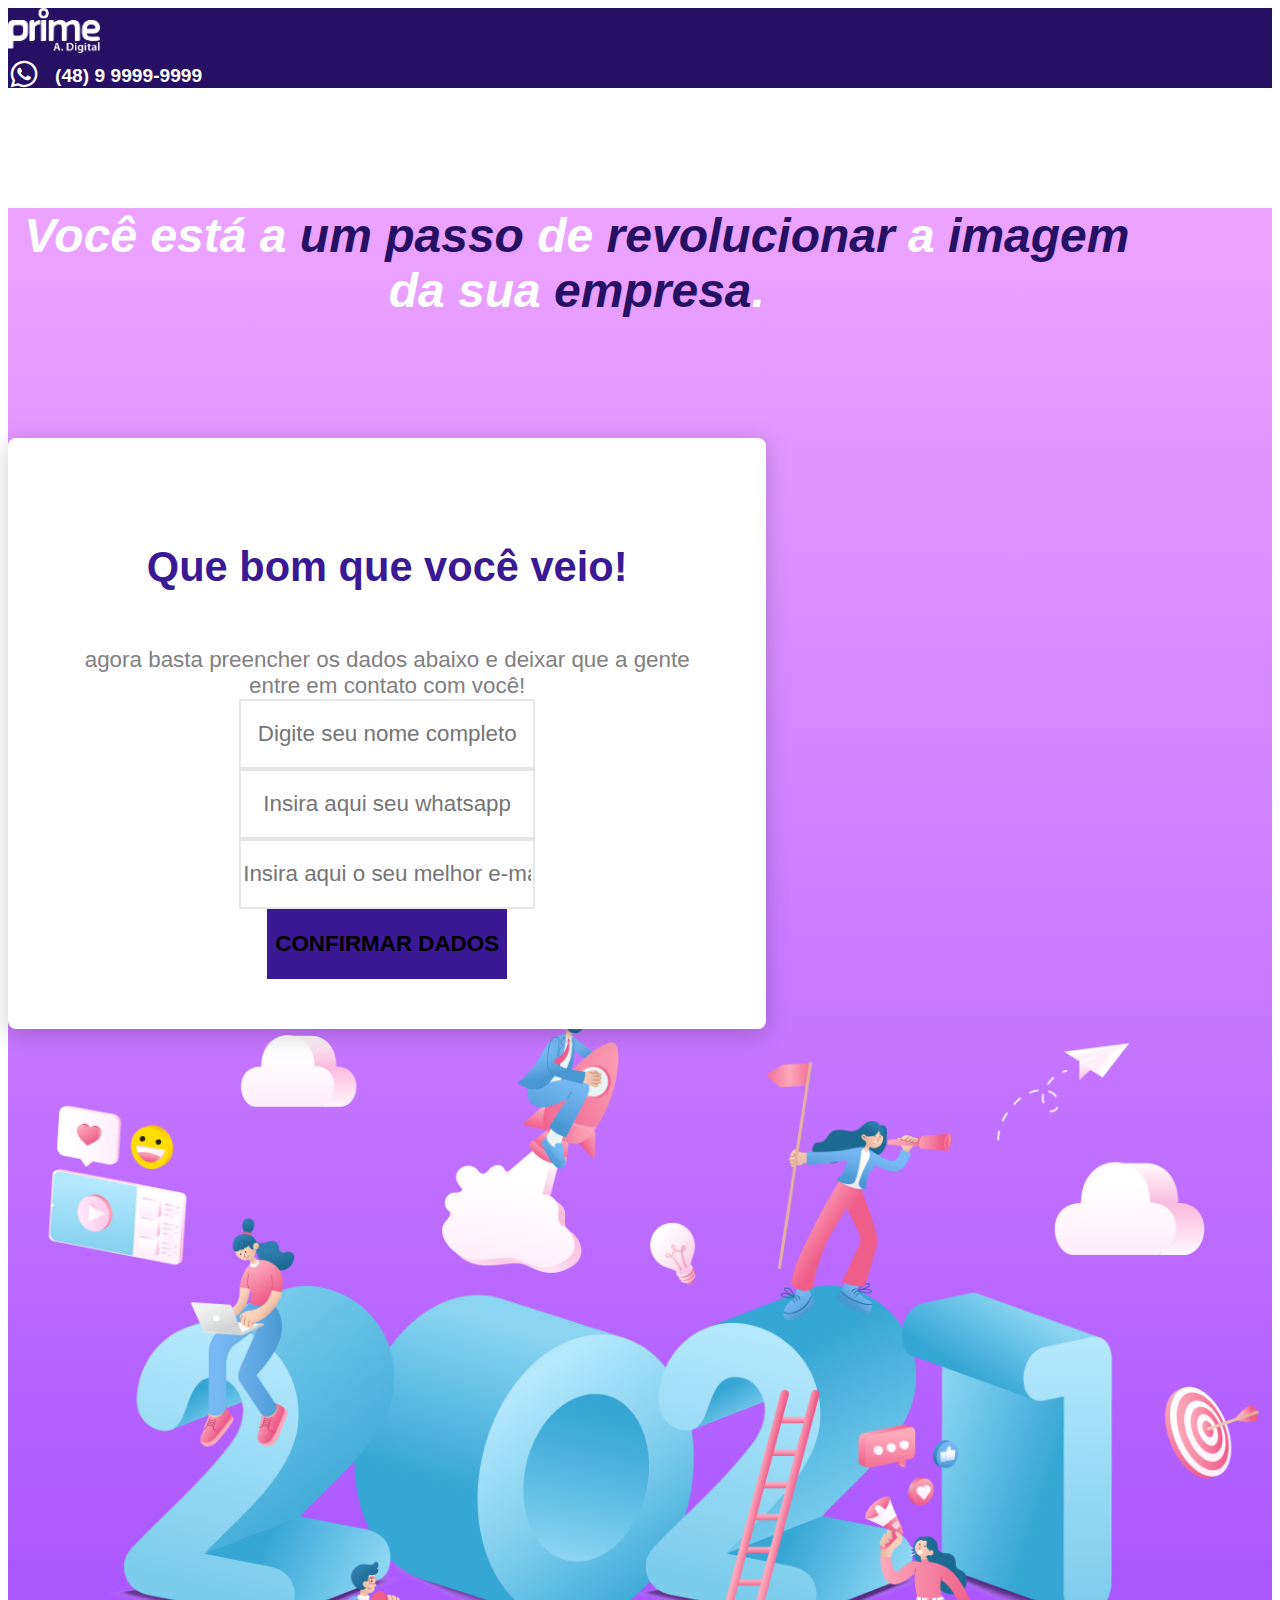
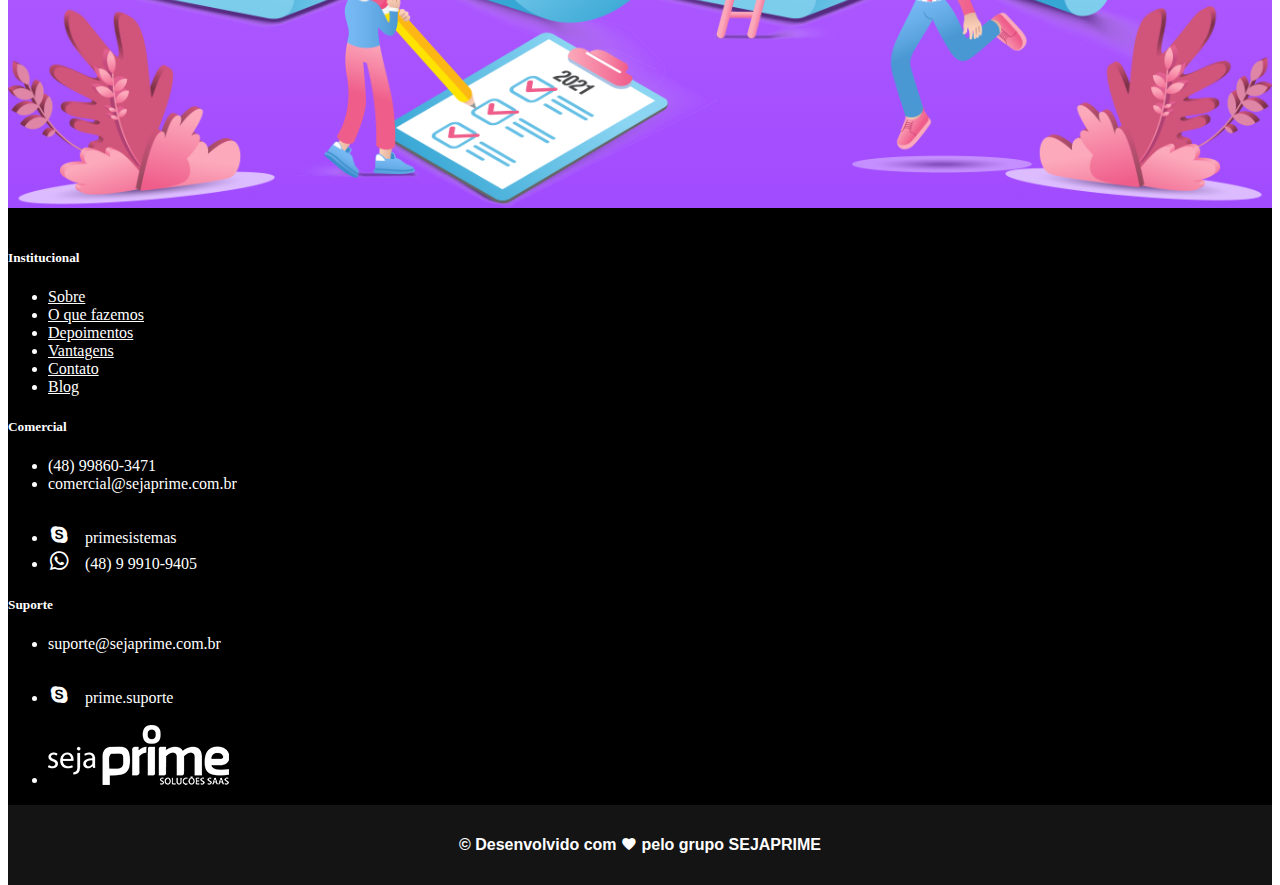
==== form.html @ f954f822 "Criação do form.html" ====
<!DOCTYPE html>
<html lang="pt_br">

<head>
    <meta charset="UTF-8">
    <meta name="viewport" content="width=device-width, initial-scale=1.0">
    <title>Prime Agência | Bem Vindo!</title>

    <link rel="stylesheet" href="assets/css/style.css">
    <link rel="stylesheet" href="assets/css/responsive.css">
    <link rel="stylesheet" href="assets/css/materialdesignicons.min.css">
    <link href="https://cdn.jsdelivr.net/npm/bootstrap@5.0.0-beta1/dist/css/bootstrap.min.css" rel="stylesheet" integrity="sha384-giJF6kkoqNQ00vy+HMDP7azOuL0xtbfIcaT9wjKHr8RbDVddVHyTfAAsrekwKmP1" crossorigin="anonymous">
</head>

<body id="form_page">
    <header class="navbar navbar-expand-lg  __header">
        <div class="container flex-row h-100">
            <a class="navbar-brand" href="https://sejaprime.com.br/primeagencia/"><img src="assets/images/logo.png" alt="Prime Agência Digital"></a>

            <a class="navbar-wpp" href=""> <span class="mdi mdi-whatsapp"></span> (48) 9 9999-9999</a>
        </div>
    </header>

    <section class="__form-page-section">
        <div class="container h-100">
            <div class="row h-100">
                <div class="d-flex flex-column align-items-center justify-content-top col-xs-12 col-sm-12 col-lg-12 __form-container">
                    <h2>Você está a <span class="__contrast-form-page">um passo</span> de <span class="__contrast-form-page">revolucionar</span> a <span class="__contrast-form-page">imagem</span> da sua <span class="__contrast-form-page">empresa</span>.</h2>
                    <form>
                        <div class="mb-4">
                            <h4>Que bom que você veio!</h4>
                            <p>agora basta preencher os dados abaixo e deixar que a gente entre em contato com você!</p>
                        </div>
                        <div class="mb-3 w-75">
                            <input type="text" class="form-control" id="fullname_input" aria-describedby="clientName" placeholder="Digite seu nome completo">
                        </div>
                        <div class="mb-3 w-75">
                            <input type="tel" class="form-control" id="wppnumber_input" aria-describedby="clientWPP" placeholder="Insira aqui seu whatsapp">
                        </div>
                        <div class="mb-3 w-75">
                            <input type="email" class="form-control" id="email_input" aria-describedby="clientEmail" placeholder="Insira aqui o seu melhor e-mail">
                        </div>
                        <button type="submit" class="btn btn-primary w-75">Confirmar Dados</button>
                    </form>
                </div>
            </div>
        </div>
    </section>

    <!-- ::"Footer":: -->
    <footer class="page-footer font-small indigo rodape">
        <div class="container text-center text-md-left">
            <div class="row">
                <div class="col-xs-12 col-sm-6 col-md-4 col-lg-3 mx-auto rodape-info">
                    <h5 class="font-weight-normal text-uppercase mt-3 mb-4">Institucional</h5>
                    <ul class="list-unstyled">
                        <li>
                            <a href="#!">Sobre</a>
                        </li>
                        <li>
                            <a href="#!">O que fazemos</a>
                        </li>
                        <li>
                            <a href="#!">Depoimentos</a>
                        </li>
                        <li>
                            <a href="#!">Vantagens</a>
                        </li>
                        <li>
                            <a href="#!">Contato</a>
                        </li>
                        <li>
                            <a href="#!">Blog</a>
                        </li>
                    </ul>
                </div>
                <div class="col-xs-12 col-sm-6 col-md-4 col-lg-3 mx-auto rodape-info">
                    <h5 class="font-weight-normal text-uppercase mt-3 mb-4">Comercial</h5>
                    <ul class="list-unstyled">
                        <li>(48) 99860-3471</li>
                        <li>comercial@sejaprime.com.br</li>
                        <li class="li-margin"><span class="footer-icons"><i class="mdi mdi-skype"></i></span>primesistemas</li>
                        <li><span class="footer-icons"><i class="mdi mdi-whatsapp"></i></span>(48) 9 9910-9405</li>
                    </ul>
                </div>
                <div class="col-xs-12 col-sm-6 col-md-4 col-lg-3 mx-auto rodape-info">
                    <h5 class="font-weight-normal text-uppercase mt-3 mb-4">Suporte</h5>
                    <ul class="list-unstyled">
                        <li>suporte@sejaprime.com.br</li>
                        <li class="li-margin"><span class="footer-icons"><i class="mdi mdi-skype"></i></span>prime.suporte</li>
                    </ul>
                </div>
                <div class="col-xs-12 col-sm-6 col-md-12 col-lg-3 mx-auto rodape-info logo-prime">
                    <ul class="list-unstyled">
                        <li>
                            <img src="assets/images/sejaprime_logo.png" alt="SejaPrime" class="img-responsive prime-logo">
                        </li>
                    </ul>
                </div>
                <div class="col-xs-12 col-sm-12 col-md-12 rodape-info logo-prime-tablet">
                    <ul class="list-unstyled">
                        <li>
                            <img src="images/sejaprime_logo.png" alt="SejaPrime" class="img-responsive prime-logo">
                        </li>
                    </ul>
                </div>
            </div>
        </div>
        <div class="container-fluid copyright">
            <h2>&copy Desenvolvido com <span><i class="mdi mdi-heart" aria-hidden="true"></i></span> pelo grupo SEJAPRIME</h2>
        </div>
    </footer>

    <script src="https://cdn.jsdelivr.net/npm/bootstrap@5.0.0-beta1/dist/js/bootstrap.bundle.min.js" integrity="sha384-ygbV9kiqUc6oa4msXn9868pTtWMgiQaeYH7/t7LECLbyPA2x65Kgf80OJFdroafW" crossorigin="anonymous">
    </script>
</body>

</html>
---- assets/css/style.css ----
* {
    box-sizing: border-box;
    font-family: 'Segoe UI', sans-serif;
}

:root {
    --primary-dark: #261063;
    --primary: #3A1994;
    --primary-light: #6338DB;
    --primary-transparent-dark: #3a1994ea;
    --primary-transparent: #3a1994d2;
    --primary-transparent-light: #3a1994da;
    --hero-text-color: #FF92C5;
}

body,
html {
    height: 100%;
}

.__btn-default {
    display: inline-block;
    color: #000;
    font-size: 1rem;
    font-weight: bold;
    text-align: center;
    text-decoration: none;
    text-transform: uppercase;
    border-radius: 10px;
    box-shadow: 0px 6px 10px #00000029;
    width: 100%;
    max-width: 300px;
    padding: 15px 0;
    background: #FEC55E;
    transition: .2s ease-in-out;
    position: relative;
    z-index: 5;
}

.__btn-default:hover {
    color: #000;
    box-shadow: 0px 0 10px #00000029;
    transform: scale(1.05, 1.05);
}

.__outline {
    background-color: transparent !important;
    border: 1px solid #FFF;
    box-shadow: none !important;
}

.__contrast {
    color: var(--primary);
    font-weight: bold;
}

.__constrast-socials {
    color: #FFB838;
}

.__contrast-form-page {
    color: var(--primary-dark);
    font-weight: bolder;
}


/* ==============::::MAIN PAGE::::============== */


/* ==============::Header::============== */

.__header {
    background: var(--primary-dark);
    height: 80px;
}

.__header .navbar-brand {
    width: auto;
    height: 100%;
}

.__header .navbar-brand img {
    width: auto;
    height: 45px;
}

.__header .navbar-wpp {
    display: flex;
    align-items: center;
    color: #FFF;
    font-size: 1.2rem;
    font-weight: 600;
    text-decoration: none;
}

.__header .navbar-wpp span {
    font-size: 2rem;
    margin-right: 15px;
}


/* ==============::Hero::============== */

.__hero-image {
    background-image: linear-gradient(var(--primary-transparent), var(--primary-transparent)), url("../images/main-hero_banner.jpg");
    height: 80%;
    max-height: 650px;
    background-attachment: fixed;
    background-position: center;
    background-repeat: no-repeat;
    background-size: cover;
    position: relative;
}

.__hero-text {
    text-align: center;
    position: absolute;
    top: 50%;
    left: 50%;
    transform: translate(-50%, -50%);
    width: 60%;
}

.__hero-text h1 {
    color: #FFF;
    font-size: 3.2rem;
    font-weight: 400;
}

.__hero-text h1 strong {
    color: var(--hero-text-color);
    font-size: inherit;
    font-weight: inherit;
}


/* ==============::Cards Container::============== */

.__services-cards {
    background: #F8F8F8;
}

.__services-cards h2 {
    color: #000;
    font-size: 2rem;
    width: 50%;
    margin: 60px auto 0;
}

.__services-cards h2 span {
    color: #6A41DB;
    font-size: 2rem;
}

.__cards-container {
    margin: 30px 0;
}

.card {
    background: #FFF;
    min-width: 210px;
    width: 90%;
    max-width: 240px;
    height: 280px;
    border: none !important;
    box-shadow: 0px 3px 10px #00000029;
    margin: 15px;
}

.card-img-top {
    width: 70px !important;
    height: auto !important;
    margin-bottom: 25px;
}

.card-title {
    text-align: left;
    font: normal normal bold 15px/20px Segoe UI;
    letter-spacing: 0px;
    color: #000000;
    opacity: 1;
}

.__services-btn {
    display: inline-block;
    color: var(--primary);
    font-size: 1.2rem;
    font-weight: bold;
    text-decoration: none;
    text-transform: uppercase;
    background-color: #FFF;
    width: 100%;
    max-width: 320px;
    border-radius: 10px;
    box-shadow: 0px 6px 10px #00000029;
    margin: 0 auto 60px;
    padding: 20px 0;
}

.__services-btn:hover {
    background-color: rgb(250, 250, 250);
}


/* ==============::Testimony Section::============== */

.__testimony-section {
    background: var(--primary-transparent);
    height: 70%;
    max-height: 500px;
}

.__testimony-section .__testimony-image-side .__testimony-image-box {
    display: flex;
    flex-direction: row;
    flex-wrap: wrap;
    justify-content: space-between;
    width: 80%;
    height: 80%;
}

.__testimony-section .__testimony-text-side .__text-box {
    width: 80%;
    margin-bottom: 35px;
}

.__testimony-section .__testimony-text-side p {
    color: #FFF;
    font-size: 1.6rem;
}

.__testimony-section .__testimony-text-side small {
    color: rgb(220, 220, 220);
    font-size: 1.4rem;
}


/* ==============::know-more Section::General Structure============== */

.__know-more-section {
    background: #FFF;
    height: 70%;
    max-height: 500px;
}

.__know-more-section .__know-more-image-side img {
    width: 80%;
    margin: 0 auto;
}

.__know-more-section .__know-more-text-side .__text-box {
    width: 80%;
}

.__know-more-section .__know-more-text-side h3 {
    color: #000;
    font-size: 2.2rem;
    font-weight: bold;
}

.__know-more-section .__know-more-text-side p {
    color: #434343;
    font-size: 1.2rem;
}


/* ==============::know-more Section::First Impression::============== */

.__first-impression {
    background: rgb(98, 0, 255);
    background: linear-gradient(90deg, rgba(98, 0, 255, 0.7) 0%, rgba(202, 77, 255, 0.7) 100%);
}

.__first-impression-text {
    color: #FFF !important;
}

.__first-impression .__know-more-image-side {
    position: relative;
}

.__first-impression .__know-more-image-side img {
    width: 85%;
    max-width: 500px;
    position: absolute;
    bottom: -50px;
}


/* ==============::know-more Section::Consulting form============== */

.__form-consulting {
    background: var(--primary);
    background-image: url(../images/consulting-form_banner.png);
    background-repeat: no-repeat;
    background-position: center;
    background-size: 100% 100%;
}

.__form-consulting .__know-more-image-side {
    position: relative;
}

.__form-consulting .__know-more-image-side img {
    width: 95%;
    position: absolute;
    bottom: -25px;
}

.__form-consulting .__know-more-form-side form {
    background: #FFF;
    width: 65%;
    border-radius: 4px;
    box-shadow: rgba(0, 0, 0, 0.2) 0 5px 25px;
    padding: 40px;
}

.__form-consulting .__know-more-form-side form h4 {
    color: #2C2C2C;
    font-size: 1rem;
    font-weight: 500;
    text-align: center;
}

.__form-consulting .__know-more-form-side input,
.__form-consulting .__know-more-form-side button {
    border-radius: 0 !important;
    padding: 10px;
}

.__form-consulting .__know-more-form-side button {
    font-weight: 500;
    text-transform: uppercase;
    border: none !important;
    background: var(--primary-dark);
}

.__form-consulting .__know-more-form-side button:hover {
    background: var(--primary);
}


/* ==============::know-more Section::Music prodution============== */

.__music-prodution {
    background: rgb(255, 214, 139);
    background: linear-gradient(90deg, rgba(255, 214, 139, 1) 0%, rgba(251, 163, 0, 1) 100%);
}

.__music-prodution-btn {
    color: #FFF;
    background: var(--primary);
}

.__music-prodution-btn:hover {
    color: #FFF;
}

.__music-prodution .__know-more-image-side {
    position: relative;
}

.__music-prodution .__know-more-image-side img {
    width: 70%;
    max-width: 400px;
    position: absolute;
    bottom: 0;
}


/* ==============::know-more Section::Press Office============== */

.__press-office {
    background: rgb(187, 48, 251);
    background: linear-gradient(90deg, rgba(187, 48, 251, 0.7) 0%, rgba(255, 171, 244, 0.7) 100%);
}

.__press-office .__know-more-image-side {
    position: relative;
}

.__press-office .__know-more-image-side img {
    width: 90%;
    max-width: 515px;
    position: absolute;
    bottom: -85px;
    z-index: 2;
}


/* ==============::know-more Section::Socials============== */

.__socials {
    height: 710px;
    max-height: unset;
    background: linear-gradient(90deg, var(--primary-transparent-dark) 0%, var(--primary-transparent-light) 100%), url(../images/socials_banner.png);
    position: relative;
    z-index: 4;
}

.__socials .__know-more-socials-side .__socials-box {
    background: transparent linear-gradient(0deg, #FFB631 0%, #FFD07A 100%) 0% 0% no-repeat padding-box;
    max-width: 500px;
    box-shadow: rgba(0, 0, 0, 0.2) 0 5px 25px;
    padding: 50px 0;
    position: absolute;
    bottom: -80px;
}

.__socials .__know-more-socials-side .__socials-box h4 {
    font-size: 1.4rem;
    font-style: italic;
    font-weight: bold;
    text-align: center;
}

.__socials .__know-more-socials-side .__socials-box .__socials-icons {
    font-size: 4rem;
}

.__socials .__know-more-socials-side .__socials-box h5 {
    font-size: 1.4rem;
    font-weight: 600;
    text-align: center;
}

.__socials .__know-more-socials-side .__socials-box .__btn-socials {
    display: block !important;
    color: white;
    font-size: 2rem;
    font-weight: 500;
    text-align: center;
    text-decoration: none;
    text-transform: uppercase;
    background: var(--primary-light);
    border-radius: 10px;
    box-shadow: 0px 6px 5px #00000029;
    min-width: 300px;
    width: 60%;
    margin: 0 auto;
    padding: 10px 0;
    transition: .3s ease-in-out;
}

.__socials .__know-more-socials-side .__socials-box .__btn-socials:hover {
    background: var(--primary);
}

.__socials .__know-more-text-side .__socials-list {
    margin-left: 55px;
}

.__socials .__know-more-text-side .__socials-list span.mdi-check-bold {
    color: orange;
    font-size: 2.6rem;
    margin-right: 15px;
}

.__socials .__know-more-text-side .__socials-list p {
    color: #FFF;
    font-size: 1.4rem;
    font-weight: 400;
}


/* ==============::know-more Section::City Banners============== */

.__city-banners {
    height: 600px;
    max-height: unset;
    background: linear-gradient(0deg, #000000b2 0%, #000000b2 100%), url(../images/city_banner.jpg) center/cover no-repeat;
}

.__city-banners .__know-more-text-side .__text-box h3,
.__city-banners .__know-more-text-side .__text-box p,
.__city-banners .__know-more-text-side .__text-box a {
    color: #FFF;
}

.__city-banners .__know-more-text-side .__text-box h3 {
    font-size: 2.6rem;
    margin-bottom: 25px;
}

.__city-banners .__know-more-text-side .__text-box p {
    font-size: 1.4rem;
}


/* ==============::Footer::============== */

.rodape {
    background-color: #000;
    padding-top: 20px;
}

.rodape-info {
    font-family: 'Roboto', 'sans-serif' !important;
    margin-bottom: 15px;
}

.rodape-info h5,
.rodape-info h2,
.rodape-info a,
.rodape-info li {
    font-family: 'Roboto', 'sans-serif' !important;
    color: #FFF !important;
}

.rodape-info,
.rodape-info ul li a {
    text-align: start;
}

.logo-prime-tablet {
    display: none !important;
}

.li-margin {
    margin-top: 30px;
}

.footer-icons {
    font-size: 1.4rem;
    margin-right: 15px;
}

.container-fluid.copyright {
    display: flex;
    align-items: center;
    justify-content: center;
    background-color: #141414;
    height: 80px;
    padding: 0;
}

.container-fluid.copyright>h2 {
    color: white;
    font-size: 1rem;
    margin: 0;
}


/* ==============::::FORM PAGE::::============== */

.__form-page-section {
    height: 1600px;
    background: url(../images/2021_banner.png) bottom/contain no-repeat, linear-gradient(0deg, rgba(161, 75, 255, 1) 0%, rgba(237, 164, 255, 1) 100%);
}

.__form-page-section .__form-container h2 {
    color: #FFF;
    font-size: 3rem;
    font-style: italic;
    text-align: center;
    width: 90%;
    margin: 120px 0 !important;
}

.__form-page-section .__form-container form {
    display: flex;
    flex-direction: column;
    align-items: center;
    justify-content: center;
    background-color: #FFF;
    width: 60%;
    border-radius: 8px;
    box-shadow: rgba(0, 0, 0, 0.2) 0 5px 25px;
    padding: 50px 40px;
}

.__form-page-section .__form-container form h4 {
    color: var(--primary);
    font-size: 2.6rem;
    font-weight: bold;
    text-align: center;
}

.__form-page-section .__form-container form p {
    color: gray;
    font-size: 1.4rem;
    text-align: center;
    width: 90%;
    margin: 0 auto;
}

.__form-page-section .__form-container form input {
    font-size: 1.4rem;
    text-align: center;
    border: 2px solid rgba(128, 128, 128, 0.2);
    width: 100%;
    height: 70px;
    margin: 0 auto;
}

.__form-page-section .__form-container form button {
    font-size: 1.4rem;
    font-weight: bold;
    text-transform: uppercase;
    background-color: var(--primary);
    border: 2px solid transparent;
    height: 70px;
    margin: 0 auto !important;
    transition: .3s ease-in-out;
}

.__form-page-section .__form-container form button:hover {
    color: var(--primary);
    border: 2px solid var(--primary);
    background-color: transparent;
}
---- assets/css/responsive.css ----
/* // Extra small devices (portrait phones, less than 576px) */

@media (max-width: 575.98px) {
    .__btn {
        max-width: unset !important;
    }
    /* ==========::Header::========== */
    .__header .navbar-wpp {
        display: flex;
        font-size: 1rem;
        font-weight: 600;
        text-decoration: none;
    }
    .__header .navbar-wpp span {
        font-size: 1rem;
        margin-right: 5px;
    }
    /* ==========::Hero::========== */
    .__hero-image {
        height: 60%;
    }
    .__hero-text {
        width: 90%;
    }
    .__hero-text h1 {
        font-size: 1.4rem !important;
    }
    .__hero-text h1 strong {
        font-size: inherit !important;
    }
    /* ==========::Cards Container::========== */
    .__services-cards h2 {
        font-size: 1.2rem !important;
        width: 90% !important;
        margin: 25px auto !important;
    }
    .__services-cards h2 span {
        font-size: 1.2rem !important;
    }
    .__services-cards .card {
        width: 40% !important;
        height: 160px;
        min-width: unset !important;
        margin: 10px !important;
        padding: 15px;
    }
    .__services-cards .card .card-img-top {
        width: 55px !important;
        margin-bottom: 10px;
    }
    .__services-cards .card .card-title {
        font-size: 1rem;
        font-weight: 500;
        text-align: center;
    }
    /* ==========::Testimony Section::========== */
    .__testimony-section .__testimony-text-side .__text-box {
        width: 100% !important;
    }
    .__testimony-text-side .__text-box p,
    .__testimony-text-side .__text-box small {
        font-size: 1.4rem !important;
    }
    /* ==============::know-more Section::============== */
    .__know-more-section {
        height: auto;
        max-height: none;
    }
    .__know-more-section .__know-more-image-side img {
        margin: 35px auto 15px;
    }
    .__know-more-section .__know-more-text-side .__text-box {
        width: 100%;
        margin-bottom: 35px;
    }
    .__know-more-section .__know-more-text-side h3 {
        font-size: 1.6rem;
    }
    .__know-more-section .__know-more-text-side p {
        font-size: 1rem;
    }
    /* ==============::know-more Section::First Impression::============== */
    .__first-impression {
        background: rgb(187, 48, 251) !important;
    }
    .__first-impression .__know-more-image-side img {
        width: 80%;
        margin: 35px auto 15px;
        position: relative;
        bottom: unset;
    }
    /* ==============::know-more Section::Consulting form============== */
    .__form-consulting {
        background-size: cover;
    }
    .__form-consulting .container .row {
        display: flex;
        flex-direction: column-reverse;
    }
    .__form-consulting .__know-more-image-side img {
        position: relative;
        bottom: unset;
    }
    .__form-consulting .__know-more-form-side {
        padding: 0;
    }
    .__form-consulting .__know-more-form-side form {
        width: 100%;
        max-width: unset;
        border-radius: 0;
        padding: 30px 20px;
    }
    /* ==============::know-more Section::Music prodution::============== */
    .__music-prodution {
        background: rgb(255, 214, 139) !important;
    }
    .__music-prodution .__know-more-image-side img {
        width: 80%;
        margin: 35px auto 15px;
        position: relative;
        bottom: unset;
    }
    /* ==============::know-more Section::Press Office============== */
    .__press-office {
        background: rgb(213, 145, 245) !important;
    }
    .__press-office .__know-more-image-side img {
        max-width: 300px;
        position: relative;
        bottom: unset;
    }
    /* ==============::know-more Section::Socials============== */
    .__socials .__know-more-socials-side {
        padding: 0 !important;
    }
    .__socials .__know-more-socials-side .__socials-box {
        min-width: 280px;
        max-width: 550px;
        padding: 25px 0;
        position: relative;
        bottom: unset;
    }
    .__socials .__know-more-socials-side .__socials-box h4 {
        font-size: 1.2rem;
    }
    .__socials .__know-more-socials-side .__socials-box .__socials-icons {
        font-size: 3rem;
    }
    .__socials .__know-more-socials-side .__socials-box h5 {
        font-size: 1.2rem;
        font-weight: bold;
    }
    .__socials .__know-more-socials-side .__socials-box .__btn-socials {
        min-width: 260px;
        font-size: 1rem;
    }
    .__socials .__know-more-text-side ul {
        padding: 35px 0 !important;
    }
    .__socials .__know-more-text-side .__socials-list {
        margin-left: 0;
        margin-bottom: 15px !important;
    }
    .__socials .__know-more-text-side .__socials-list span.mdi-check-bold {
        font-size: 1.8rem;
    }
    .__socials .__know-more-text-side .__socials-list p {
        font-size: 1rem;
    }
    /* ==============::know-more Section::City Banners============== */
    .__city-banners {
        padding: 80px 0;
    }
    .__city-banners .__know-more-text-side .__text-box h3 {
        font-size: 1.4rem;
    }
    .__city-banners .__know-more-text-side .__text-box p {
        font-size: 1rem;
    }
    /* =================Footer Celular=================*/
    .container-fluid.copyright>h2 {
        font-size: .8rem !important;
        text-align: center;
    }
    /* ==============::::FORM PAGE::::============== */
    .__form-page-section {
        height: 1400px;
    }
    .__form-page-section .__form-container {
        padding: 0;
    }
    .__form-page-section .__form-container h2 {
        font-size: 2.4rem;
        margin: 80px 0 !important;
    }
    .__form-page-section .__form-container form {
        width: 100%;
        border-radius: 0;
        padding: 50px 10px;
    }
    .__form-page-section .__form-container form h4 {
        font-size: 2rem;
    }
    .__form-page-section .__form-container form p {
        font-size: 1.2rem;
    }
    .__form-page-section .__form-container form input {
        font-size: 1rem;
    }
    .__form-page-section .__form-container form button {
        font-size: 1rem;
    }
}


/* // Small devices (landscape phones, 576px and up) */

@media (min-width: 576px) and (max-width: 767.98px) {
    /* ==========::Hero::========== */
    .__hero-text h1 {
        font-size: 2rem !important;
    }
    .__hero-text h1 strong {
        font-size: inherit !important;
    }
    /* ==========::Cards Container::========== */
    .__services-cards h2 {
        width: 90% !important;
        margin: 55px auto !important;
    }
    .__services-cards .card {
        width: 30% !important;
        height: 160px;
        min-width: unset !important;
        margin: 10px !important;
        padding: 15px;
    }
    .__services-cards .card .card-img-top {
        width: 55px !important;
        margin-bottom: 10px;
    }
    .__services-cards .card .card-title {
        font-size: 1rem;
        font-weight: 500;
        text-align: center;
    }
    /* ==========::Testimony Section::========== */
    .__testimony-section .__testimony-text-side .__text-box {
        width: 100% !important;
    }
    .__testimony-text-side .__text-box p,
    .__testimony-text-side .__text-box small {
        font-size: 1.2rem !important;
    }
    /* ==============::know-more Section::============== */
    .__know-more-section {
        min-height: 70%;
        max-height: none;
    }
    .__know-more-section .__know-more-image-side img {
        width: 100%;
        margin: 0 auto;
    }
    .__know-more-section .__know-more-text-side .__text-box {
        width: 100%;
    }
    .__know-more-section .__know-more-text-side h3 {
        font-size: 1.4rem;
    }
    .__know-more-section .__know-more-text-side p {
        font-size: .8rem;
    }
    /* ==============::know-more Section::First Impression::============== */
    .__first-impression {
        background: rgb(187, 48, 251) !important;
    }
    .__first-impression .__know-more-image-side img {
        width: 80%;
        margin: 35px auto 15px;
        position: relative;
        bottom: unset;
    }
    /* ==============::know-more Section::Consulting form============== */
    .__form-consulting {
        background-size: cover;
    }
    .__form-consulting .__know-more-image-side img {
        position: relative;
        bottom: unset;
    }
    .__form-consulting .__know-more-form-side {
        padding: 0;
    }
    .__form-consulting .__know-more-form-side form {
        width: 100%;
        max-width: unset;
        border-radius: 0;
        padding: 30px 20px;
    }
    /* ==============::know-more Section::Music prodution::============== */
    .__music-prodution {
        background: rgb(255, 214, 139) !important;
    }
    .__music-prodution .__know-more-image-side img {
        width: 120%;
        margin: 0 auto;
        position: absolute;
        bottom: 0;
        right: 0;
    }
    /* ==============::know-more Section::Press Office============== */
    .__press-office {
        background: rgb(213, 145, 245) !important;
    }
    .__press-office .__know-more-image-side img {
        max-width: 300px;
        position: relative;
        bottom: unset;
    }
    /* ==============::know-more Section::Socials============== */
    .__socials .__know-more-socials-side {
        padding: 0 !important;
    }
    .__socials .__know-more-socials-side .__socials-box {
        min-width: 280px;
        max-width: 550px;
        padding: 25px 0;
        position: relative;
        bottom: unset;
    }
    .__socials .__know-more-socials-side .__socials-box h4 {
        font-size: 1.2rem;
    }
    .__socials .__know-more-socials-side .__socials-box .__socials-icons {
        font-size: 3rem;
    }
    .__socials .__know-more-socials-side .__socials-box h5 {
        font-size: 1.2rem;
        font-weight: bold;
    }
    .__socials .__know-more-socials-side .__socials-box .__btn-socials {
        min-width: 260px;
        font-size: 1rem;
    }
    .__socials .__know-more-text-side ul {
        padding: 35px 0 !important;
    }
    .__socials .__know-more-text-side .__socials-list {
        margin-left: 0;
        margin-bottom: 15px !important;
    }
    .__socials .__know-more-text-side .__socials-list span.mdi-check-bold {
        font-size: 1.8rem;
    }
    .__socials .__know-more-text-side .__socials-list p {
        font-size: 1rem;
    }
    /* ==============::::FORM PAGE::::============== */
    .__form-page-section {
        height: 1400px;
    }
    .__form-page-section .__form-container {
        padding: 0;
    }
    .__form-page-section .__form-container h2 {
        font-size: 2.4rem;
        margin: 80px 0 !important;
    }
    .__form-page-section .__form-container form {
        width: 80%;
        border-radius: 0;
        padding: 50px 10px;
    }
    .__form-page-section .__form-container form h4 {
        font-size: 2rem;
    }
    .__form-page-section .__form-container form p {
        font-size: 1.2rem;
    }
    .__form-page-section .__form-container form input {
        font-size: 1rem;
    }
    .__form-page-section .__form-container form button {
        font-size: 1rem;
    }
}


/* // Medium devices (tablets, 768px and up) */

@media (min-width: 768px) and (max-width: 991.98px) {
    /* ==========::Hero::========== */
    .__hero-text h1 {
        font-size: 2rem !important;
    }
    .__hero-text h1 strong {
        font-size: inherit !important;
    }
    /* ==========::Cards Container::========== */
    .__services-cards h2 {
        width: 90% !important;
        margin: 55px auto !important;
    }
    .__services-cards .card {
        width: 30% !important;
        height: 160px;
        min-width: unset !important;
        margin: 10px !important;
        padding: 15px;
    }
    .__services-cards .card .card-img-top {
        width: 55px !important;
        margin-bottom: 10px;
    }
    .__services-cards .card .card-title {
        font-size: 1rem;
        font-weight: 500;
        text-align: center;
    }
    /* ==========::Testimony Section::========== */
    .__testimony-section .__testimony-text-side .__text-box {
        width: 100% !important;
    }
    .__testimony-text-side .__text-box p,
    .__testimony-text-side .__text-box small {
        font-size: 1.2rem !important;
    }
    /* ==============::know-more Section::============== */
    .__know-more-section {
        min-height: 80%;
        max-height: none;
    }
    .__know-more-section .__know-more-image-side img {
        margin: 35px auto 15px;
    }
    .__know-more-section .__know-more-text-side .__text-box {
        width: 100%;
    }
    .__know-more-section .__know-more-text-side h3 {
        font-size: 1.8rem;
    }
    .__know-more-section .__know-more-text-side p {
        font-size: 1rem;
    }
    /* ==============::know-more Section::First Impression::============== */
    .__first-impression {
        background: rgb(187, 48, 251) !important;
    }
    .__first-impression .__know-more-image-side img {
        width: 80%;
        margin: 35px auto 15px;
        position: relative;
        bottom: unset;
    }
    /* ==============::know-more Section::Consulting form============== */
    .__form-consulting {
        background-size: cover;
    }
    .__form-consulting .__know-more-image-side img {
        position: relative;
        bottom: unset;
    }
    .__form-consulting .__know-more-form-side {
        padding: 0;
    }
    .__form-consulting .__know-more-form-side form {
        width: 100%;
        max-width: unset;
        border-radius: 0;
        padding: 30px 20px;
    }
    /* ==============::know-more Section::Music prodution::============== */
    .__music-prodution {
        background: rgb(255, 214, 139) !important;
    }
    .__music-prodution .__know-more-image-side img {
        width: 100%;
        margin: 0 auto;
        position: absolute;
        bottom: 0;
    }
    /* ==============::know-more Section::Press Office============== */
    .__press-office {
        background: rgb(213, 145, 245) !important;
    }
    .__press-office .__know-more-image-side img {
        max-width: 300px;
        position: relative;
        bottom: unset;
    }
    /* ==============::know-more Section::Socials============== */
    .__socials .__know-more-socials-side {
        padding: 0 !important;
    }
    .__socials .__know-more-socials-side .__socials-box {
        min-width: 280px;
        max-width: 550px;
        padding: 25px 0;
        position: relative;
        bottom: unset;
    }
    .__socials .__know-more-socials-side .__socials-box h4 {
        font-size: 1.2rem;
    }
    .__socials .__know-more-socials-side .__socials-box .__socials-icons {
        font-size: 3rem;
    }
    .__socials .__know-more-socials-side .__socials-box h5 {
        font-size: 1.2rem;
        font-weight: bold;
    }
    .__socials .__know-more-socials-side .__socials-box .__btn-socials {
        min-width: 260px;
        font-size: 1rem;
    }
    .__socials .__know-more-text-side ul {
        padding: 35px 0 !important;
    }
    .__socials .__know-more-text-side .__socials-list {
        margin-left: 0;
        margin-bottom: 15px !important;
    }
    .__socials .__know-more-text-side .__socials-list span.mdi-check-bold {
        font-size: 1.8rem;
    }
    .__socials .__know-more-text-side .__socials-list p {
        font-size: 1rem;
    }
    /* ==============::::FORM PAGE::::============== */
    .__form-page-section {
        height: 1400px;
    }
    .__form-page-section .__form-container {
        padding: 0;
    }
    .__form-page-section .__form-container h2 {
        font-size: 2.4rem;
        margin: 80px 0 !important;
    }
    .__form-page-section .__form-container form {
        width: 80%;
        border-radius: 0;
        padding: 50px 10px;
    }
    .__form-page-section .__form-container form h4 {
        font-size: 2rem;
    }
    .__form-page-section .__form-container form p {
        font-size: 1.2rem;
    }
    .__form-page-section .__form-container form input {
        font-size: 1rem;
    }
    .__form-page-section .__form-container form button {
        font-size: 1rem;
    }
}


/* // Large devices (desktops, 992px and up) */

@media (min-width: 992px) and (max-width: 1199.98px) {}


/* // Extra large devices (large desktops, 1200px and up) */

@media (min-width: 1200px) {}
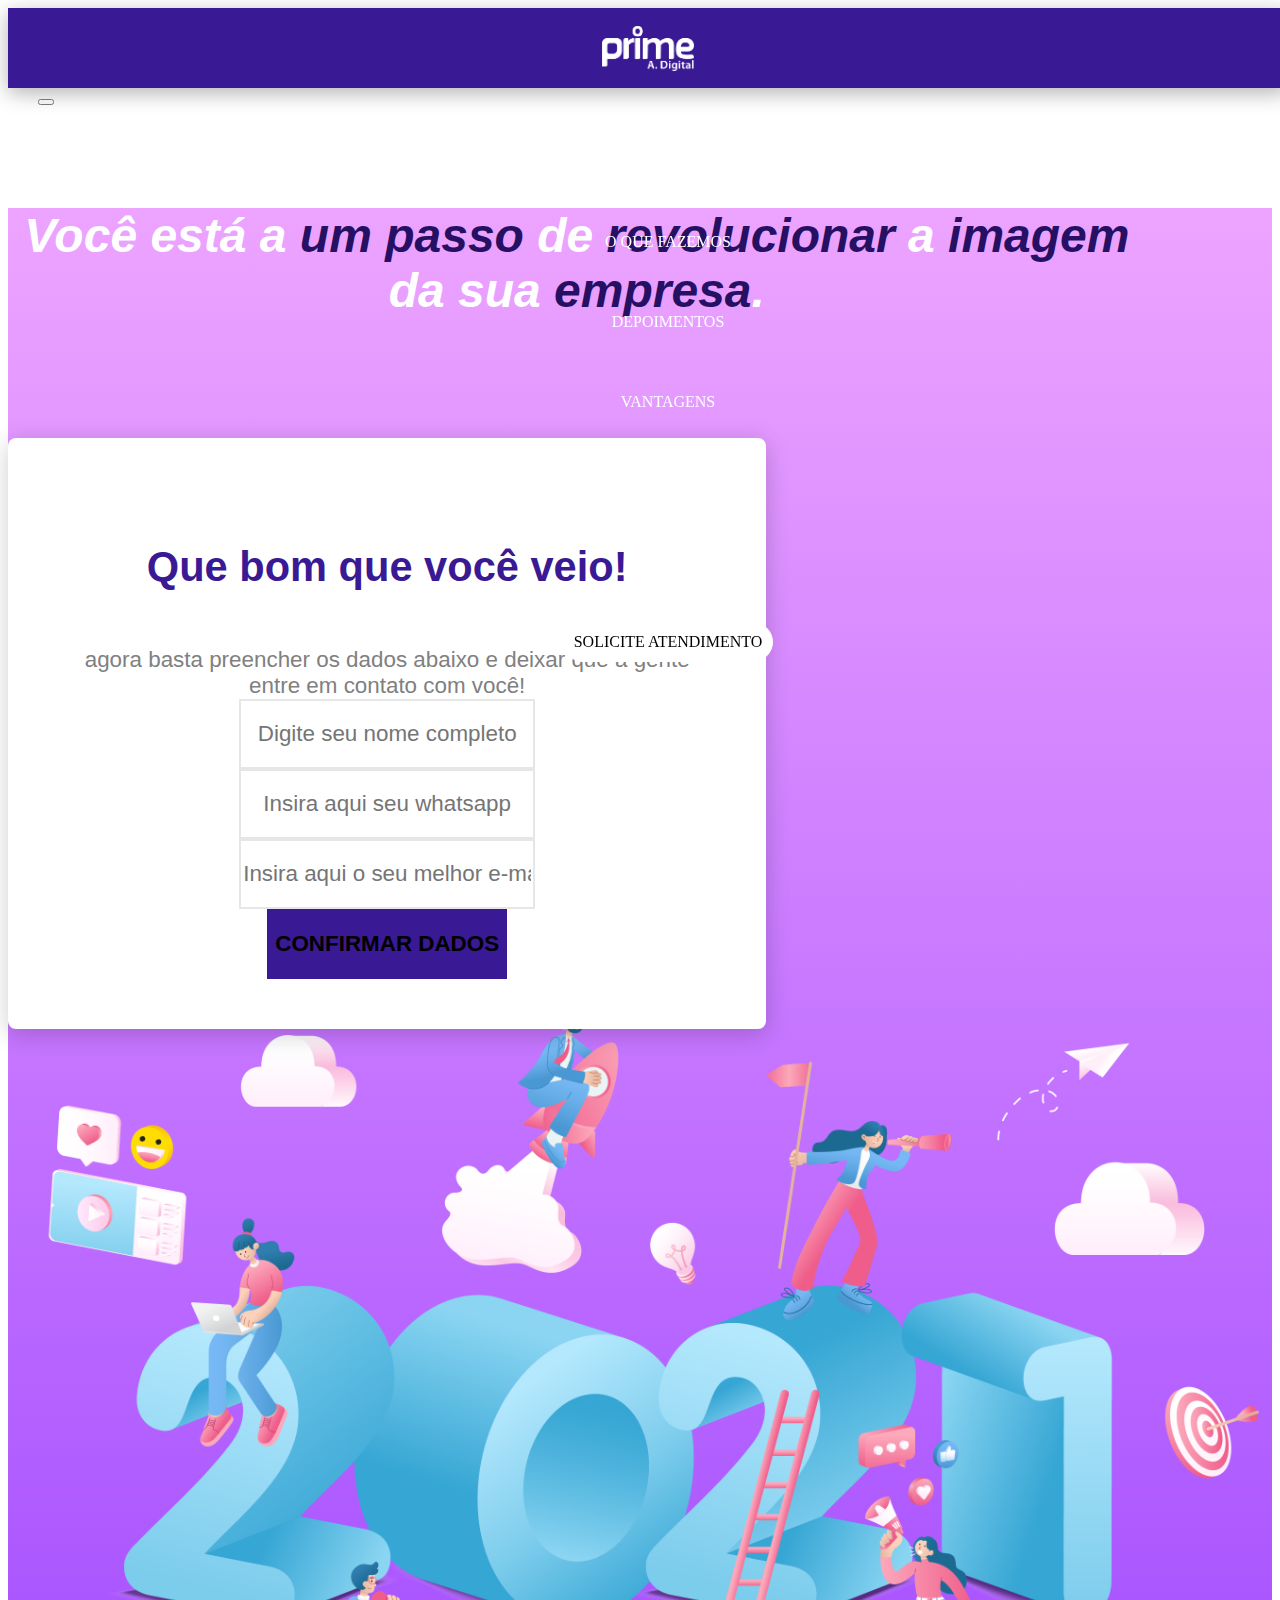
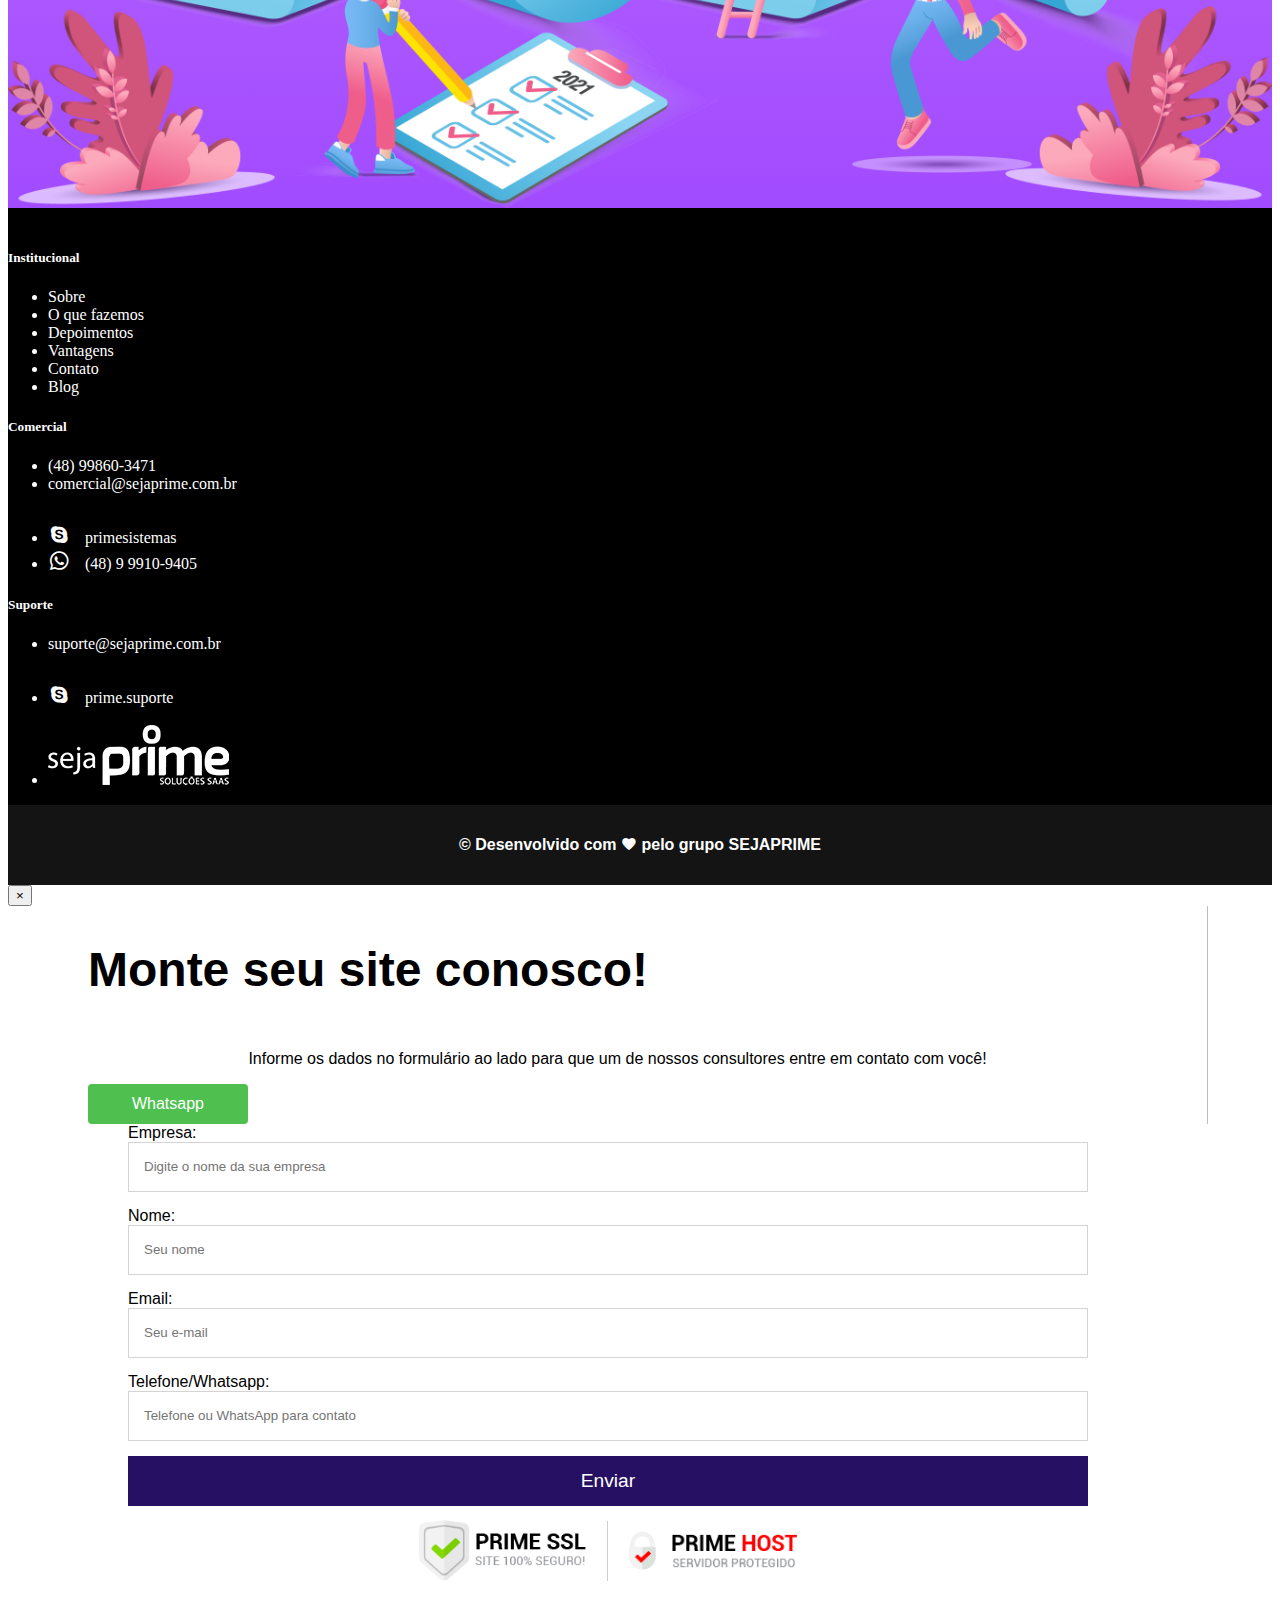
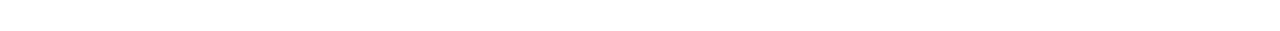
==== commit ec42b073: "Header do formulario" ====
--- a/form.html
+++ b/form.html
@@ -7,19 +7,50 @@
     <title>Prime Agência | Bem Vindo!</title>
 
     <link rel="stylesheet" href="assets/css/style.css">
+    <link rel="stylesheet" href="assets/css/modal.css">
     <link rel="stylesheet" href="assets/css/responsive.css">
     <link rel="stylesheet" href="assets/css/materialdesignicons.min.css">
-    <link href="https://cdn.jsdelivr.net/npm/bootstrap@5.0.0-beta1/dist/css/bootstrap.min.css" rel="stylesheet" integrity="sha384-giJF6kkoqNQ00vy+HMDP7azOuL0xtbfIcaT9wjKHr8RbDVddVHyTfAAsrekwKmP1" crossorigin="anonymous">
+    <link rel="stylesheet" href="https://stackpath.bootstrapcdn.com/bootstrap/4.1.3/css/bootstrap.min.css" integrity="sha384-MCw98/SFnGE8fJT3GXwEOngsV7Zt27NXFoaoApmYm81iuXoPkFOJwJ8ERdknLPMO" crossorigin="anonymous">
 </head>
 
 <body id="form_page">
-    <header class="navbar navbar-expand-lg  __header">
-        <div class="container flex-row h-100">
-            <a class="navbar-brand" href="https://sejaprime.com.br/primeagencia/"><img src="assets/images/logo.png" alt="Prime Agência Digital"></a>
-
-            <a class="navbar-wpp" href=""> <span class="mdi mdi-whatsapp"></span> (48) 9 9999-9999</a>
+    <header class="navbar navbar-expand-lg navbar-dark">
+
+        <a class="navbar-brand" href="https://sejaprime.com.br/primeagencia">
+            <img class="img-responsive prime-logo" src="assets/images/logo.png" alt="Prime Agência Digital">
+        </a>
+
+        <button class="navbar-toggler" type="button" data-toggle="collapse" data-target="#navbarSupportedContent" aria-controls="navbarSupportedContent" aria-expanded="false" aria-label="Toggle navigation">
+            <span class="navbar-toggler-icon"></span>
+        </button>
+
+        <div class="collapse navbar-collapse justify-content-end" id="navbarSupportedContent">
+            <ul class="navbar-nav justify-content-left ul-navbar-header">
+                <li class="nav-item li-navbar">
+                    <a class="nav-link" href="https://sejaprime.com.br/primeagencia/#quem-somos">Sobre</a>
+                </li>
+                <li class="nav-item li-navbar">
+                    <a class="nav-link" href="https://sejaprime.com.br/primeagencia/#o-que-fazemos">O que fazemos</a>
+                </li>
+                <li class="nav-item li-navbar">
+                    <a class="nav-link" href="https://sejaprime.com.br/primeagencia/#depoimentos">Depoimentos</a>
+                </li>
+                <li class="nav-item li-navbar">
+                    <a class="nav-link" href="https://sejaprime.com.br/primeagencia/#vantagens">Vantagens</a>
+                </li>
+                <li class="nav-item li-navbar">
+                    <a class="nav-link" href="https://sejaprime.com.br/primeagencia/blog/">Blog</a>
+                </li>
+                <li class="nav-item li-navbar icon">
+                    <a class="nav-link" href="#"><i class="mdi mdi-facebook"></i></a>
+                </li>
+                <li class="nav-item li-navbar nav-cliente">
+                    <a class="nav-link" href="#" data-toggle="modal" data-target=".modal-formulario">Solicite Atendimento</a>
+                </li>
+            </ul>
         </div>
     </header>
+    <div class="__fakeheader"></div>
 
     <section class="__form-page-section">
         <div class="container h-100">
@@ -111,8 +142,63 @@
         </div>
     </footer>
 
-    <script src="https://cdn.jsdelivr.net/npm/bootstrap@5.0.0-beta1/dist/js/bootstrap.bundle.min.js" integrity="sha384-ygbV9kiqUc6oa4msXn9868pTtWMgiQaeYH7/t7LECLbyPA2x65Kgf80OJFdroafW" crossorigin="anonymous">
-    </script>
+    <!-- MODALS -->
+
+    <div class="modal fade modal-formulario" tabindex="-1" role="dialog" aria-labelledby="modalFormulario" aria-hidden="true">
+        <div class="modal-dialog modal-lg">
+            <div class="col-lg-12 modal-content">
+                <div class="modal-header">
+                    <button type="button" class="close" data-dismiss="modal" aria-label="Close">
+                                <span aria-hidden="true">&times;</span>
+                            </button>
+                </div>
+                <div class="row d-flex flex-row-resp">
+                    <div class="col-md-6 col-lg-6 pl-xs-2 pr-xs-2 text-box">
+                        <h2 class="mb-4">Monte seu site conosco!</h2>
+                        <p>
+                            Informe os dados no formulário ao lado para que um de nossos consultores entre em contato com você!
+                        </p>
+                        <a class="__btn-modal-wpp" href="https://api.whatsapp.com/send?phone=5548996761601&text=Quero+garantir+as+minhas+vendas" target="_blank">Whatsapp</a>
+                    </div>
+
+                    <div class="col-md-6 col-lg-6 form-box">
+                        <form class="full-form" action="#" method="post" autocomplete="off">
+                            <input type="hidden" name="origin" value="Visite Laguna" />
+                            <input type="hidden" name="formType" value="full-data" />
+                            <label for="input_company">Empresa:</label>
+                            <input id="input_company" type="text" name="company_name" placeholder="Digite o nome da sua empresa" data-valid="false" data-label="Empresa" required />
+
+                            <label for="input_name">Nome:</label>
+                            <input id="input_name" data-valid="false" data-label="Nome" type="text" name="name" placeholder="Seu nome" />
+
+                            <label for="input_email">Email:</label>
+                            <input id="input_email" type="email" name="email" placeholder="Seu e-mail" data-valid="false" data-label="E-mail" required />
+
+                            <label for="input_phone">Telefone/Whatsapp:</label>
+                            <input id="input_phone" type="tel" name="telephone" placeholder="Telefone ou WhatsApp para contato" data-valid="false" data-label="Telefone/WhatsApp" required />
+
+                            <button onclick="gtag_report_conversion()" type="button" name="submit">Enviar</button>
+                        </form>
+
+                        <div class="form-labels">
+                            <div class="label">
+                                <img src="assets/images/form-label-1.png" alt="Selo SSL de proteção">
+                            </div>
+                            <div class="label">
+                                <img src="assets/images/form-label-2.png" alt="Selo HOST de proteção">
+                            </div>
+                        </div>
+
+                    </div>
+
+                </div>
+            </div>
+        </div>
+    </div>
+
+    <script src="https://code.jquery.com/jquery-3.3.1.slim.min.js" integrity="sha384-q8i/X+965DzO0rT7abK41JStQIAqVgRVzpbzo5smXKp4YfRvH+8abtTE1Pi6jizo" crossorigin="anonymous"></script>
+    <script src="https://cdnjs.cloudflare.com/ajax/libs/popper.js/1.14.3/umd/popper.min.js" integrity="sha384-ZMP7rVo3mIykV+2+9J3UJ46jBk0WLaUAdn689aCwoqbBJiSnjAK/l8WvCWPIPm49" crossorigin="anonymous"></script>
+    <script src="https://stackpath.bootstrapcdn.com/bootstrap/4.1.3/js/bootstrap.min.js" integrity="sha384-ChfqqxuZUCnJSK3+MXmPNIyE6ZbWh2IMqE241rYiqJxyMiZ6OW/JmZQ5stwEULTy" crossorigin="anonymous"></script>
 </body>
 
 </html>--- a/assets/css/style.css
+++ b/assets/css/style.css
@@ -1,11 +1,12 @@
 * {
     box-sizing: border-box;
     font-family: 'Segoe UI', sans-serif;
+    outline: none;
 }
 
 :root {
     --primary-dark: #261063;
-    --primary: #3A1994;
+    --primary: #3A1994 !important;
     --primary-light: #6338DB;
     --primary-transparent-dark: #3a1994ea;
     --primary-transparent: #3a1994d2;
@@ -16,6 +17,10 @@
 body,
 html {
     height: 100%;
+}
+
+a {
+    text-decoration: none !important;
 }
 
 .__btn-default {
@@ -69,33 +74,114 @@
 
 /* ==============::Header::============== */
 
-.__header {
-    background: var(--primary-dark);
+.__fakeheader {
     height: 80px;
 }
 
-.__header .navbar-brand {
-    width: auto;
+.navbar {
+    text-transform: uppercase;
+    background: var(--primary);
+    box-shadow: rgba(0, 0, 0, 0.3) 0 5px 20px 0;
+    width: 100%;
+    height: 80px;
+    padding: 0 30px;
+    position: fixed !important;
+    z-index: 50;
+    transition: .2s ease-in-out !important;
+}
+
+@media (min-width: 1024px) {
+    .navbar:hover {
+        height: 100px !important;
+        background: var(--primary-dark);
+    }
+}
+
+.navbar .navbar-brand {
+    display: flex;
+    align-items: center;
+    justify-content: center;
     height: 100%;
 }
 
-.__header .navbar-brand img {
+.navbar .navbar-brand .prime-logo {
     width: auto;
     height: 45px;
 }
 
-.__header .navbar-wpp {
+.navbar-collapse .ul-navbar-header .li-navbar {
     display: flex;
     align-items: center;
-    color: #FFF;
-    font-size: 1.2rem;
-    font-weight: 600;
-    text-decoration: none;
-}
-
-.__header .navbar-wpp span {
-    font-size: 2rem;
-    margin-right: 15px;
+    justify-content: center;
+    height: 80px;
+    border-bottom: 5px solid transparent;
+    border-top: 5px solid transparent;
+    margin: auto;
+    padding: 0 15px;
+    transition: .2s ease-in-out;
+}
+
+.navbar-collapse .ul-navbar-header .li-navbar:hover {
+    background-color: var(--primary-transparent-dark);
+    height: 100px;
+    border-bottom: 5px solid #FFF !important;
+    border-top: 5px solid var(--primary-light) !important;
+}
+
+.navbar-collapse .ul-navbar-header .li-navbar a {
+    display: flex;
+    align-items: center;
+    justify-content: center;
+    color: #FFF;
+    text-align: center;
+    font-family: 'Roboto', 'sans-serif' !important;
+    height: 100%;
+    transition: .2s ease-in-out;
+}
+
+.navbar-collapse .ul-navbar-header li.nav-cliente {
+    display: flex;
+    align-items: center;
+    justify-content: center;
+}
+
+.navbar-collapse .ul-navbar-header li.nav-cliente:hover {
+    background-color: unset !important;
+    border-top: 5px solid transparent !important;
+    border-bottom: 5px solid transparent !important;
+}
+
+.navbar-collapse .ul-navbar-header li.nav-cliente a {
+    font-size: 1rem;
+    font-weight: 500;
+    line-height: normal !important;
+    text-align: center;
+    color: #000 !important;
+    background-color: #FFF !important;
+    height: 40px !important;
+    border: 1px solid #FFF;
+    border-radius: 50px;
+    padding: 10px 10px!important;
+}
+
+.navbar-collapse .ul-navbar-header li.nav-cliente a:hover {
+    color: #FFF !important;
+    background-color: unset !important;
+}
+
+.navbar-collapse .ul-navbar-header li.li-navbar.icon {
+    margin: auto !important;
+    padding: 0 !important;
+}
+
+.navbar-collapse .ul-navbar-header li.li-navbar.icon .mdi-facebook {
+    display: flex;
+    color: #FFF !important;
+    font-size: 2rem !important;
+    text-align: center;
+    border-radius: 3px;
+    width: auto;
+    transition: .2s ease-out;
 }
 
 
@@ -205,18 +291,15 @@
 /* ==============::Testimony Section::============== */
 
 .__testimony-section {
-    background: var(--primary-transparent);
+    background: var(--primary-transparent-dark) url(../images/sound-mixer_banner.png) center/cover no-repeat;
     height: 70%;
     max-height: 500px;
 }
 
-.__testimony-section .__testimony-image-side .__testimony-image-box {
-    display: flex;
-    flex-direction: row;
-    flex-wrap: wrap;
-    justify-content: space-between;
-    width: 80%;
-    height: 80%;
+.__testimony-section .__testimony-image-side img {
+    min-width: 280px;
+    width: 70%;
+    max-width: 380px;
 }
 
 .__testimony-section .__testimony-text-side .__text-box {
@@ -377,6 +460,7 @@
 
 .__press-office .__know-more-image-side {
     position: relative;
+    height: 100%;
 }
 
 .__press-office .__know-more-image-side img {
--- a/assets/css/modal.css
+++ b/assets/css/modal.css
@@ -0,0 +1,261 @@
+/* =====================::MODAL COM FORMULÁRIO::===================== */
+
+.modal-formulario .modal-dialog {
+    z-index: 100;
+}
+
+.modal-formulario .modal-lg {
+    max-width: 1200px !important;
+}
+
+.modal-formulario .modal-lg .modal-content {
+    background-color: white;
+    border: none;
+    padding-bottom: 50px;
+}
+
+.modal-formulario .modal-header {
+    border: none !important;
+}
+
+.modal-formulario .modal-content .form-box {
+    display: flex;
+    flex-direction: column;
+    align-items: center;
+    justify-content: center;
+}
+
+.modal-formulario .form-box>h2 {
+    font-size: 2rem;
+    font-weight: bold;
+    text-align: center;
+    margin: 0;
+}
+
+.modal-formulario .form-box>p {
+    font-size: 1rem;
+    text-align: center;
+}
+
+.modal-formulario .form-box form {
+    display: flex;
+    flex-direction: column;
+    flex-wrap: wrap;
+    align-items: flex-start;
+    justify-content: center;
+    width: 80% !important;
+    margin: 0 auto !important;
+}
+
+.modal-formulario .form-box form>label {
+    color: black;
+    font-size: 1rem;
+    font-weight: 400;
+    margin: 0;
+}
+
+.modal-formulario .form-box form>input {
+    width: 100%;
+    height: 50px;
+    border: 1px solid rgba(150, 149, 149, 0.404);
+    padding: 5px 15px;
+    margin-bottom: 15px;
+    transition: .2s;
+}
+
+.modal-formulario .form-box form>input:focus {
+    border: 1px solid var(--primary-dark);
+}
+
+.modal-formulario .form-box form>button {
+    color: white;
+    font-size: 1.2rem;
+    font-weight: 500;
+    background-color: var(--primary-dark);
+    width: 100%;
+    height: 50px;
+    border: 1px solid var(--primary-dark);
+    padding: 5px 15px;
+    margin-bottom: 15px;
+    transition: .4s ease-out;
+    cursor: pointer;
+}
+
+.modal-formulario .form-box form>button:hover {
+    color: black;
+    background-color: rgba(44, 44, 44, 0)
+}
+
+.modal-formulario .form-box>.form-labels {
+    display: flex;
+    flex-direction: row;
+    align-items: center;
+    justify-content: center;
+}
+
+.modal-formulario .form-labels .label {
+    display: flex;
+    align-items: center;
+    justify-content: center;
+    width: 210px;
+    height: 60px;
+    border-right: 1px solid rgb(207, 207, 207);
+}
+
+@media screen and (max-width: 425px) {
+    .form-box form {
+        width: 100% !important;
+    }
+    .form-labels {
+        display: flex !important;
+        flex-direction: column-reverse !important;
+    }
+    .form-labels .label {
+        border: 0;
+        margin-bottom: 20px;
+    }
+}
+
+.modal-formulario .form-labels .label:nth-child(2) {
+    border: 0;
+}
+
+.modal-formulario .label>img {
+    width: 80%;
+}
+
+.modal-formulario .modal-content .text-box {
+    display: flex;
+    flex-direction: column;
+    align-items: center;
+    justify-content: center;
+    padding: 0 60px 0 80px;
+    border-right: 1px solid rgba(172, 172, 172, 0.8);
+}
+
+@media screen and (max-width: 768px) {
+    .modal-content .text-box {
+        margin-bottom: 50px;
+    }
+}
+
+@media screen and (max-width: 425px) {
+    .modal-content .text-box {
+        padding-left: 15px !important;
+        padding-right: 15px !important;
+    }
+}
+
+.modal-formulario .text-box h2 {
+    color: var(--secundaria);
+    font-size: 3rem;
+    font-weight: bold;
+    line-height: 3rem;
+    width: 100%;
+}
+
+.modal-formulario .text-box p {
+    color: rgb(0, 0, 0);
+    font-size: 1rem;
+    font-weight: 500;
+}
+
+.modal-formulario .__btn-modal-wpp {
+    display: flex;
+    align-items: center;
+    align-self: flex-start;
+    justify-content: center;
+    color: #FFF;
+    font-size: 1rem;
+    font-weight: 500;
+    text-decoration: none !important;
+    background-color: #4fc04f;
+    height: 40px;
+    width: 160px;
+    border-radius: 4px;
+}
+
+.modal-formulario .__btn-modal-wpp:hover {
+    color: #FFF;
+    background-color: #289228;
+}
+
+
+/* =====================::MODAL COM FORMULÁRIO::CARROSSEL DEPOIMENTOS::===================== */
+
+
+/* .section-form .depo-box {
+    display: flex;
+    align-items: center;
+    justify-content: center;
+    height: auto !important;
+    max-height: unset;
+    border-right: 2px solid var(--primaria);
+}
+
+.depo-box>.owl-carousel {
+    display: flex;
+    align-items: center !important;
+    justify-content: center !important;
+    width: 100%;
+    height: 480px;
+}
+
+button.owl-dot>span {
+    background-color: unset !important;
+    border: 1px solid grey;
+}
+
+button.owl-dot.active>span {
+    background-color: grey !important;
+    border: 1px solid grey;
+    transition: .5s !important;
+}
+
+.depo-box .depo-card {
+    background-color: white;
+    display: flex;
+    flex-direction: column;
+    align-items: center;
+    justify-content: center;
+    width: 60%;
+    min-width: 320px;
+    max-width: 380px;
+    border-radius: 12px;
+    box-shadow: rgba(0, 0, 0, 0.3) 0 0 25px 0;
+    margin: 25px auto;
+    padding: 20px 15px 80px;
+    position: relative;
+}
+
+.depo-card>.depo-card-icon {
+    background-color: rgb(182, 182, 182);
+    width: 80px;
+    height: 80px;
+    border-radius: 50%;
+}
+
+.depo-card>h3 {
+    font-size: 1.2rem;
+    font-weight: bold;
+    text-align: center;
+    margin: 15px 0;
+}
+
+.depo-card>p {
+    color: rgb(145, 145, 145);
+    font-size: 1rem;
+    text-align: center;
+    width: 80%;
+}
+
+.onda-card {
+    width: 100%;
+    height: 80px;
+    overflow: hidden;
+    border-bottom-left-radius: 12px;
+    border-bottom-right-radius: 12px;
+    position: absolute;
+    bottom: 0;
+    z-index: 0;
+} */--- a/assets/css/responsive.css
+++ b/assets/css/responsive.css
@@ -5,15 +5,39 @@
         max-width: unset !important;
     }
     /* ==========::Header::========== */
-    .__header .navbar-wpp {
-        display: flex;
-        font-size: 1rem;
-        font-weight: 600;
-        text-decoration: none;
-    }
-    .__header .navbar-wpp span {
-        font-size: 1rem;
-        margin-right: 5px;
+    .__fakeheader {
+        display: none;
+        height: 0;
+    }
+    .navbar {
+        height: auto !important;
+        padding: 20px !important;
+        position: relative !important;
+    }
+    .navbar-collapse .ul-navbar-header .li-navbar {
+        justify-content: start !important;
+        width: 100% !important;
+        height: 40px !important;
+        border-bottom: none !important;
+        border-top: none !important;
+    }
+    .navbar-collapse .ul-navbar-header .li-navbar:hover {
+        height: 40px !important;
+        border-bottom: none !important;
+        border-top: none !important;
+    }
+    .navbar-collapse .ul-navbar-header .li-navbar a {
+        justify-content: start !important;
+        width: 100% !important;
+    }
+    .navbar-collapse .ul-navbar-header li.nav-cliente {
+        margin-top: 35px;
+    }
+    .navbar-collapse .ul-navbar-header li.nav-cliente a {
+        justify-content: center !important;
+    }
+    .navbar-collapse .ul-navbar-header li.li-navbar.icon {
+        padding: 0 15px !important;
     }
     /* ==========::Hero::========== */
     .__hero-image {
@@ -54,6 +78,14 @@
         text-align: center;
     }
     /* ==========::Testimony Section::========== */
+    .__testimony-section {
+        height: auto;
+        max-height: unset;
+        padding: 60px 0;
+    }
+    .__testimony-section .__testimony-image-side img {
+        margin-bottom: 45px;
+    }
     .__testimony-section .__testimony-text-side .__text-box {
         width: 100% !important;
     }
@@ -245,6 +277,11 @@
         text-align: center;
     }
     /* ==========::Testimony Section::========== */
+    .__testimony-section {
+        padding: 45px 0;
+        height: auto;
+        max-height: unset;
+    }
     .__testimony-section .__testimony-text-side .__text-box {
         width: 100% !important;
     }
@@ -254,8 +291,8 @@
     }
     /* ==============::know-more Section::============== */
     .__know-more-section {
-        min-height: 70%;
-        max-height: none;
+        height: 80% !important;
+        max-height: 330px !important;
     }
     .__know-more-section .__know-more-image-side img {
         width: 100%;
@@ -295,7 +332,16 @@
         width: 100%;
         max-width: unset;
         border-radius: 0;
-        padding: 30px 20px;
+        padding: 15px 20px;
+    }
+    .__form-consulting .__know-more-form-side form h4 {
+        font-size: .8rem;
+    }
+    .__form-consulting .__know-more-form-side form input {
+        font-size: .8rem;
+    }
+    .__form-consulting .__know-more-form-side form button {
+        font-size: .8rem;
     }
     /* ==============::know-more Section::Music prodution::============== */
     .__music-prodution {
@@ -318,6 +364,10 @@
         bottom: unset;
     }
     /* ==============::know-more Section::Socials============== */
+    .__socials {
+        height: auto !important;
+        max-height: unset !important;
+    }
     .__socials .__know-more-socials-side {
         padding: 0 !important;
     }
@@ -329,13 +379,13 @@
         bottom: unset;
     }
     .__socials .__know-more-socials-side .__socials-box h4 {
-        font-size: 1.2rem;
+        font-size: 1rem;
     }
     .__socials .__know-more-socials-side .__socials-box .__socials-icons {
-        font-size: 3rem;
+        font-size: 2rem;
     }
     .__socials .__know-more-socials-side .__socials-box h5 {
-        font-size: 1.2rem;
+        font-size: 1rem;
         font-weight: bold;
     }
     .__socials .__know-more-socials-side .__socials-box .__btn-socials {
@@ -354,6 +404,13 @@
     }
     .__socials .__know-more-text-side .__socials-list p {
         font-size: 1rem;
+    }
+    /* ==============::know-more Section::City Banner============== */
+    .__city-banners h3 {
+        font-size: 1.6rem !important;
+    }
+    .__city-banners p {
+        font-size: 1rem !important;
     }
     /* ==============::::FORM PAGE::::============== */
     .__form-page-section {
@@ -389,6 +446,36 @@
 /* // Medium devices (tablets, 768px and up) */
 
 @media (min-width: 768px) and (max-width: 991.98px) {
+    /* ==========::Header::========== */
+    .navbar {
+        height: auto !important;
+        padding: 20px !important;
+    }
+    .navbar-collapse .ul-navbar-header .li-navbar {
+        justify-content: start !important;
+        width: 100% !important;
+        height: 40px !important;
+        border-bottom: none !important;
+        border-top: none !important;
+    }
+    .navbar-collapse .ul-navbar-header .li-navbar:hover {
+        height: 40px !important;
+        border-bottom: none !important;
+        border-top: none !important;
+    }
+    .navbar-collapse .ul-navbar-header .li-navbar a {
+        justify-content: start !important;
+        width: 100% !important;
+    }
+    .navbar-collapse .ul-navbar-header li.nav-cliente {
+        margin-top: 35px;
+    }
+    .navbar-collapse .ul-navbar-header li.nav-cliente a {
+        justify-content: center !important;
+    }
+    .navbar-collapse .ul-navbar-header li.li-navbar.icon {
+        padding: 0 15px !important;
+    }
     /* ==========::Hero::========== */
     .__hero-text h1 {
         font-size: 2rem !important;
@@ -554,14 +641,4 @@
     .__form-page-section .__form-container form button {
         font-size: 1rem;
     }
-}
-
-
-/* // Large devices (desktops, 992px and up) */
-
-@media (min-width: 992px) and (max-width: 1199.98px) {}
-
-
-/* // Extra large devices (large desktops, 1200px and up) */
-
-@media (min-width: 1200px) {}+}